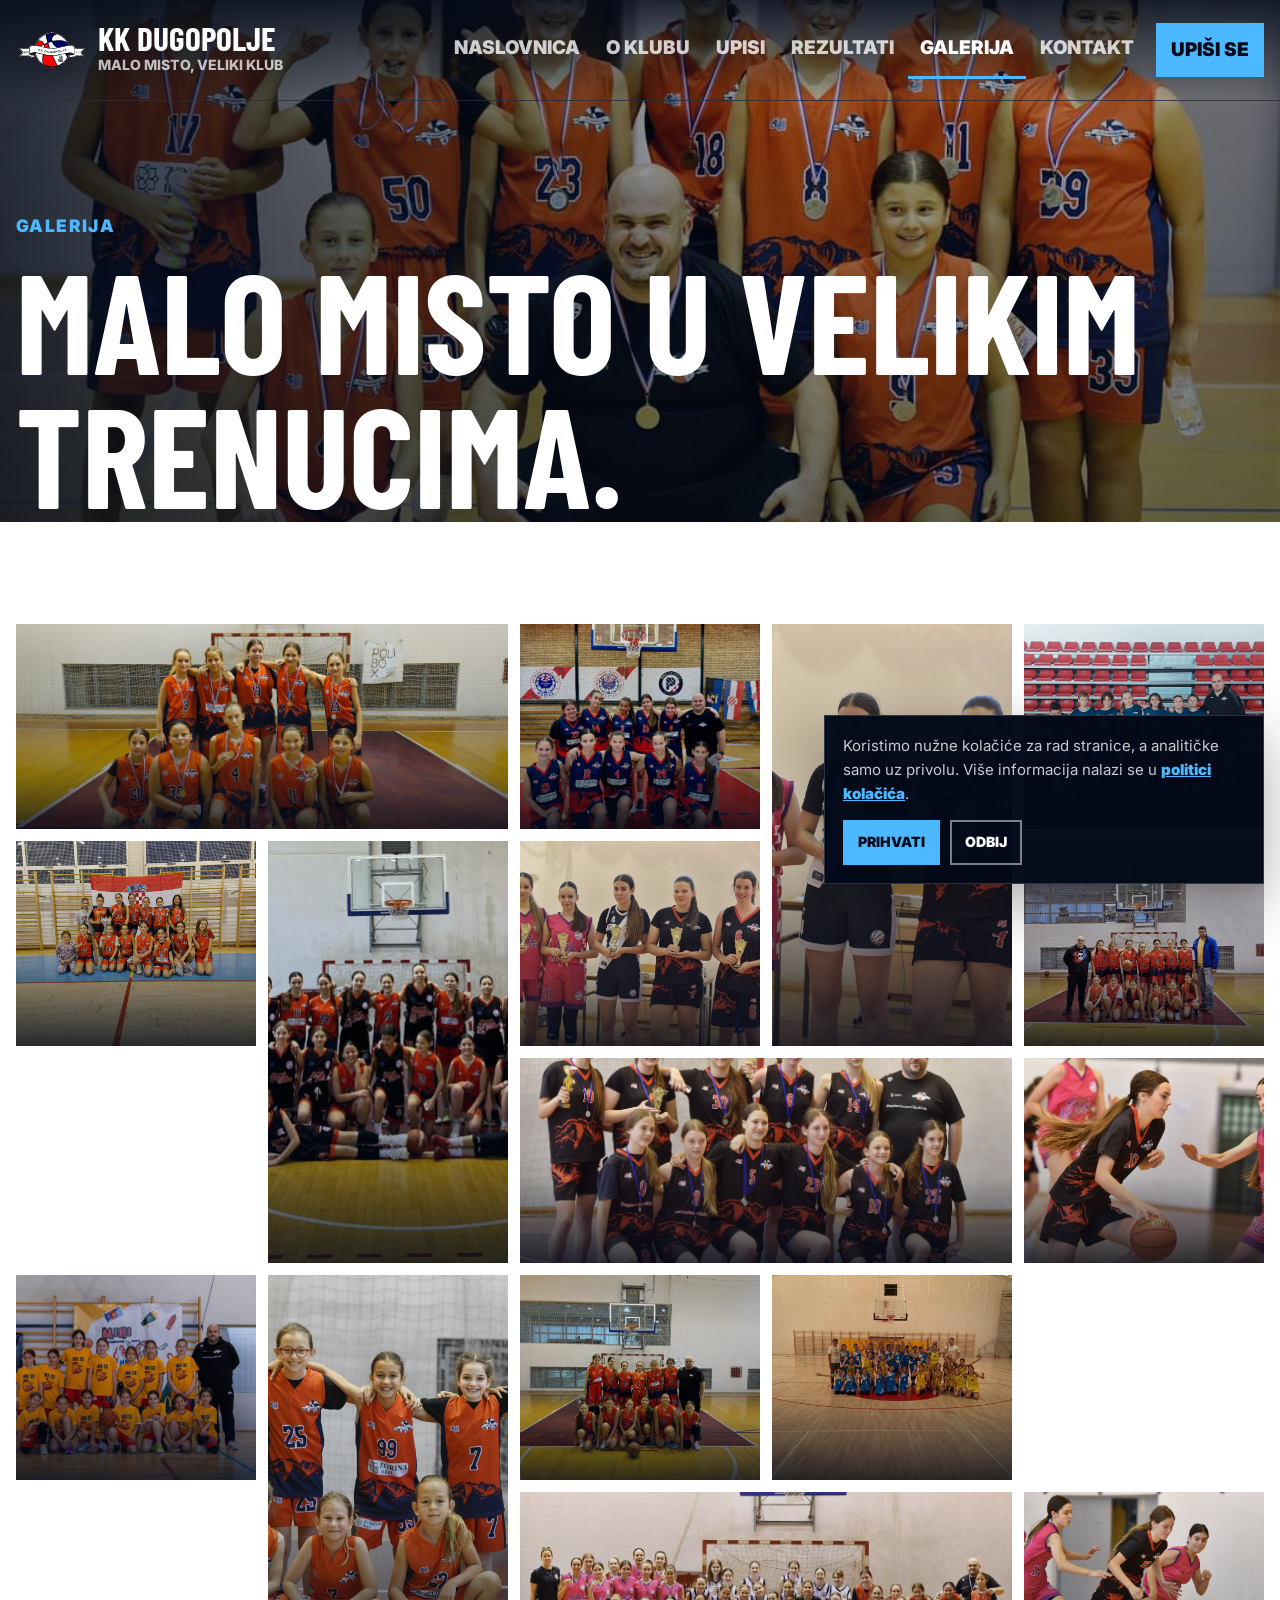
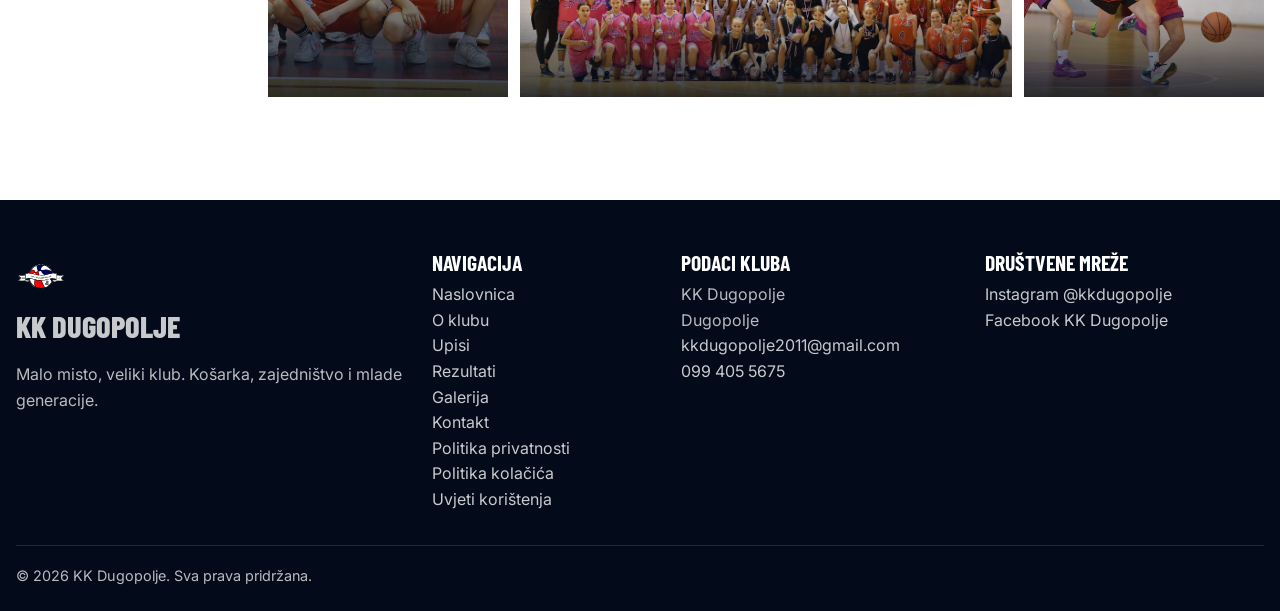
==== galerija.html @ 42dcc598 "Nova verzija KK Dugopolje weba" ====
﻿<!doctype html>
<html lang="hr">
  <head>
    <meta charset="utf-8">
    <meta name="viewport" content="width=device-width, initial-scale=1">
    <meta name="description" content="Galerija KK Dugopolje: fotografije s treninga, utakmica, turnira i klupskih okupljanja.">
    <meta name="theme-color" content="#07182f">
    <meta property="og:title" content="Galerija | KK Dugopolje">
    <meta property="og:description" content="Malo misto, veliki klub kroz fotografije KK Dugopolje.">
    <meta property="og:type" content="website">
    <meta property="og:image" content="assets/images/TOP SLIKA.jpg">
    <meta property="og:url" content="https://kkdugopolje.hr/galerija.html">
    <link rel="canonical" href="https://kkdugopolje.hr/galerija.html">
    <title>Galerija | KK Dugopolje</title>
    <link rel="icon" href="assets/images/grb.svg" type="image/svg+xml">
    <link rel="preconnect" href="https://fonts.googleapis.com">
    <link rel="preconnect" href="https://fonts.gstatic.com" crossorigin>
    <link href="https://fonts.googleapis.com/css2?family=Barlow+Condensed:wght@600;700;800&family=Inter:wght@400;500;700;800;900&display=swap" rel="stylesheet">
    <link rel="stylesheet" href="styles.css">
    <script src="script.js" defer></script>
  </head>
  <body>
    <a class="skip-link" href="#main">Preskoči na sadržaj</a>
    <header class="site-header" data-header>
      <a class="brand" href="index.html"><img src="assets/images/grb.svg" alt="" class="brand__crest"><span><strong>KK Dugopolje</strong><small>Malo misto, veliki klub</small></span></a>
      <button class="nav-toggle" type="button" data-nav-toggle aria-expanded="false" aria-controls="site-nav"><span></span><span></span><span></span><span class="sr-only">Otvori navigaciju</span></button>
      <nav class="site-nav" id="site-nav" data-nav aria-label="Glavna navigacija"><a href="index.html">Naslovnica</a><a href="o-klubu.html">O klubu</a><a href="upisi.html">Upisi</a><a href="rezultati.html">Rezultati</a><a href="galerija.html">Galerija</a><a href="kontakt.html">Kontakt</a><a class="nav-cta" href="upisi.html">Upiši se</a></nav>
    </header>
    <div class="nav-backdrop" data-nav-backdrop hidden></div>

    <main id="main">
      <section class="page-hero">
        <img src="assets/images/TOP SLIKA.jpg" alt="Klupski trenutak KK Dugopolje">
        <div class="container page-hero__content reveal"><p class="eyebrow">Galerija</p><h1>Malo misto u velikim trenucima.</h1></div>
      </section>

      <section class="section">
        <div class="container">
          <div class="masonry-gallery" data-gallery data-gallery-list>
            <button class="gallery-item reveal wide"><img src="assets/images/KK DG2.png" alt="Ekipa KK Dugopolje" loading="lazy"></button>
            <button class="gallery-item reveal"><img src="assets/images/turnir mostar.jpg" alt="KK Dugopolje na turniru u Mostaru" loading="lazy"></button>
            <button class="gallery-item reveal tall"><img src="assets/images/stipe8.jpg" alt="Trening KK Dugopolje" loading="lazy"></button>
            <button class="gallery-item reveal"><img src="assets/images/JUNIOR NBA.jpg" alt="Junior NBA aktivnost KK Dugopolje" loading="lazy"></button>
            <button class="gallery-item reveal"><img src="assets/images/2013 PROLOZAC.jpg" alt="Turnirska utakmica KK Dugopolje" loading="lazy"></button>
            <button class="gallery-item reveal tall"><img src="assets/images/ka anda jelavic prijatelsjka.jpg" alt="Prijateljska utakmica KK Dugopolje" loading="lazy"></button>
            <button class="gallery-item reveal"><img src="assets/images/stipe8.jpg" alt="Rad na treningu KK Dugopolje" loading="lazy"></button>
            <button class="gallery-item reveal"><img src="assets/images/u13 generacija.jpg" alt="U13 generacija KK Dugopolje" loading="lazy"></button>
            <button class="gallery-item reveal wide"><img src="assets/images/nase_ekipe_4.jpg" alt="Kadetkinje U16 ekipa KK Dugopolje" loading="lazy"></button>
            <button class="gallery-item reveal"><img src="assets/images/stipe9.jpg" alt="Trening u dvorani KK Dugopolje" loading="lazy"></button>
            <button class="gallery-item reveal"><img src="assets/images/nase_ekipe_1.jpeg" alt="Minibasket KK Dugopolje" loading="lazy"></button>
            <button class="gallery-item reveal tall"><img src="assets/images/2016.jpg" alt="Generacija 2016 KK Dugopolje" loading="lazy"></button>
            <button class="gallery-item reveal"><img src="assets/images/KK DG.jpg" alt="Zajednička fotografija KK Dugopolje" loading="lazy"></button>
            <button class="gallery-item reveal"><img src="assets/images/PRIJATE2.jpg" alt="Prijateljski susret KK Dugopolje" loading="lazy"></button>
            <button class="gallery-item reveal wide"><img src="assets/images/SVI SKUPA CURE.jpg" alt="Košarkašice KK Dugopolje" loading="lazy"></button>
            <button class="gallery-item reveal"><img src="assets/images/stipe10.jpg" alt="Trenerski rad KK Dugopolje" loading="lazy"></button>
          </div>
        </div>
      </section>
    </main>

    <div class="lightbox" data-lightbox hidden role="dialog" aria-modal="true" aria-label="Pregled fotografije">
      <button class="lightbox__close" type="button" data-lightbox-close aria-label="Zatvori lightbox">×</button>
      <button class="lightbox__nav lightbox__nav--prev" type="button" data-lightbox-prev aria-label="Prethodna fotografija">‹</button>
      <img src="assets/images/turnir mostar.jpg" alt="Povećani prikaz fotografije iz galerije">
      <button class="lightbox__nav lightbox__nav--next" type="button" data-lightbox-next aria-label="Sljedeća fotografija">›</button>
    </div>

    <footer class="site-footer">
      <div class="container footer-grid">
        <div><a class="footer-brand" href="index.html"><img src="assets/images/grb.svg" alt="">KK Dugopolje</a><p>Malo misto, veliki klub. Košarka, zajedništvo i mlade generacije.</p></div>
        <nav aria-label="Footer navigacija"><h2>Navigacija</h2><a href="index.html">Naslovnica</a><a href="o-klubu.html">O klubu</a><a href="upisi.html">Upisi</a><a href="rezultati.html">Rezultati</a><a href="galerija.html">Galerija</a><a href="kontakt.html">Kontakt</a><a href="politika-privatnosti.html">Politika privatnosti</a><a href="politika-kolacica.html">Politika kolačića</a><a href="uvjeti-koristenja.html">Uvjeti korištenja</a></nav>
        <div><h2>Podaci kluba</h2><p>KK Dugopolje</p><p>Dugopolje</p><p><a href="mailto:kkdugopolje2011@gmail.com">kkdugopolje2011@gmail.com</a></p><p><a href="tel:+385994055675">099 405 5675</a></p></div>
        <div><h2>Društvene mreže</h2><p><a href="https://www.instagram.com/kkdugopolje/" target="_blank" rel="noreferrer">Instagram @kkdugopolje</a></p><p><a href="https://www.facebook.com/search/top?q=KK%20Dugopolje" target="_blank" rel="noreferrer">Facebook KK Dugopolje</a></p></div>
      </div>
      <div class="container footer-bottom"><p>&copy; 2026 KK Dugopolje. Sva prava pridržana.</p></div>
    </footer>
  </body>
</html>
---- styles.css ----
/* 1. Reset i osnovni stilovi */
:root {
  --color-primary: #07182f;
  --color-primary-dark: #030a19;
  --color-primary-mid: #0d2547;
  --color-accent: #4bb8ff;
  --color-accent-strong: #f58220;
  --color-light: #ffffff;
  --color-soft: #f3f7fb;
  --color-muted: #6a7686;
  --color-border: #dce4ee;
  --color-ink: #111827;
  --font-heading: "Barlow Condensed", "Arial Narrow", Arial, sans-serif;
  --font-body: "Inter", Arial, sans-serif;
  --container-width: 1280px;
  --header-height: 92px;
  --radius: 6px;
  --transition: 180ms ease;
}

* { box-sizing: border-box; }
html { scroll-behavior: smooth; }
body {
  margin: 0;
  color: var(--color-ink);
  background: var(--color-light);
  font-family: var(--font-body);
  line-height: 1.6;
}
body.nav-open { overflow: hidden; }
img { display: block; width: 100%; max-width: 100%; }
a { color: inherit; }
button, input, textarea { font: inherit; }
[hidden] { display: none !important; }

/* 2. Tipografija */
h1, h2, h3 {
  font-family: var(--font-heading);
  margin: 0;
  color: inherit;
  line-height: 0.95;
  letter-spacing: 0;
  text-transform: uppercase;
}
h1 { font-size: clamp(3.3rem, 13vw, 8.8rem); }
h2 { font-size: clamp(2.5rem, 7vw, 5.2rem); }
h3 { font-size: clamp(1.55rem, 3.5vw, 2.35rem); }
p { margin: 0; }
.eyebrow {
  margin-bottom: 12px;
  color: var(--color-accent);
  font-size: clamp(0.92rem, 1.4vw, 1.08rem);
  font-weight: 900;
  letter-spacing: 0.08em;
  text-transform: uppercase;
}
.tag {
  color: var(--color-accent-strong);
  font-size: 0.74rem;
  font-weight: 900;
  text-transform: uppercase;
}

/* 3. Layout i container */
.container {
  width: min(var(--container-width), calc(100% - 32px));
  margin-inline: auto;
}
.section { padding: clamp(66px, 8vw, 116px) 0; }
.section--compact { padding: clamp(44px, 5.5vw, 76px) 0; }
.section--soft { background: var(--color-soft); }
.section-kicker {
  display: grid;
  gap: 6px;
  margin-bottom: 28px;
}
.section-kicker p:not(.eyebrow) { max-width: 720px; color: var(--color-muted); }
.section-kicker--spaced { margin-top: 58px; }
.split-feature, .story-grid, .form-layout, .contact-grid {
  display: grid;
  gap: 30px;
}
.rich-text {
  display: grid;
  gap: 16px;
  max-width: 780px;
  color: #3f4d5c;
  font-size: 1.05rem;
}
.lead-copy {
  color: #263548;
  font-size: clamp(1.08rem, 1.6vw, 1.28rem);
  font-weight: 700;
  line-height: 1.68;
}
.two-card-grid, .category-grid, .competition-grid, .team-grid, .representatives-grid, .stats-grid, .results-grid, .faq-grid, .news-grid, .sponsor-grid {
  display: grid;
  gap: 16px;
}

/* 4. Header i navigacija */
.skip-link, .sr-only {
  position: absolute;
  width: 1px;
  height: 1px;
  overflow: hidden;
  clip: rect(0, 0, 0, 0);
}
.skip-link:focus {
  z-index: 200;
  width: auto;
  height: auto;
  clip: auto;
  left: 16px;
  top: 16px;
  padding: 10px 14px;
  color: var(--color-primary-dark);
  background: var(--color-accent);
}
.site-header {
  position: fixed;
  inset: 0 0 auto;
  z-index: 90;
  min-height: var(--header-height);
  display: flex;
  align-items: center;
  justify-content: space-between;
  gap: 18px;
  padding: 14px max(16px, calc((100% - var(--container-width)) / 2));
  color: var(--color-light);
  background: linear-gradient(180deg, rgba(3, 10, 25, 0.82), rgba(3, 10, 25, 0));
  border-bottom: 1px solid rgba(255, 255, 255, 0.12);
  transition: background var(--transition), border-color var(--transition), box-shadow var(--transition);
}
.site-header.is-scrolled, .site-header.is-open {
  background: rgba(3, 10, 25, 0.98);
  border-bottom-color: rgba(255, 255, 255, 0.12);
  box-shadow: 0 12px 36px rgba(0, 0, 0, 0.26);
}
.brand {
  display: inline-flex;
  align-items: center;
  gap: 10px;
  min-width: 0;
  color: var(--color-light);
  text-decoration: none;
}
.brand__crest {
  width: 72px;
  height: 72px;
  object-fit: contain;
  flex: 0 0 auto;
  filter: drop-shadow(0 8px 18px rgba(0, 0, 0, 0.32));
}
.brand strong {
  display: block;
  font-family: var(--font-heading);
  font-size: clamp(1.75rem, 2.6vw, 2.25rem);
  line-height: 0.9;
  text-transform: uppercase;
}
.brand small {
  display: block;
  color: rgba(255, 255, 255, 0.72);
  font-size: clamp(0.78rem, 1.1vw, 0.95rem);
  font-weight: 800;
  text-transform: uppercase;
}
.site-nav {
  position: fixed;
  inset: var(--header-height) 0 auto auto;
  width: min(420px, 100%);
  min-height: calc(100vh - var(--header-height));
  display: grid;
  align-content: start;
  gap: 4px;
  padding: 20px;
  color: var(--color-light);
  background: var(--color-primary-dark);
  transform: translateX(100%);
  transition: transform 240ms ease;
}
.site-nav.is-open { transform: translateX(0); }
.site-nav a {
  position: relative;
  padding: 15px 14px;
  color: rgba(255, 255, 255, 0.78);
  font-size: 1.18rem;
  font-weight: 900;
  text-decoration: none;
  text-transform: uppercase;
  border-left: 3px solid transparent;
}
.site-nav a:hover, .site-nav a:focus-visible, .site-nav a.active {
  color: var(--color-light);
  border-left-color: var(--color-accent);
  outline: none;
}
.nav-cta {
  margin-top: 8px;
  color: var(--color-primary-dark) !important;
  background: var(--color-accent);
  border-left: 0 !important;
  text-align: center;
}
.nav-toggle {
  position: relative;
  z-index: 92;
  display: grid;
  gap: 5px;
  width: 54px;
  min-height: 54px;
  padding: 14px;
  border: 1px solid rgba(255, 255, 255, 0.28);
  color: var(--color-light);
  background: rgba(255, 255, 255, 0.08);
  cursor: pointer;
}
.nav-toggle span:not(.sr-only) {
  display: block;
  height: 2px;
  background: currentColor;
  transition: transform var(--transition), opacity var(--transition);
}
.nav-toggle[aria-expanded="true"] span:nth-child(1) { transform: translateY(7px) rotate(45deg); }
.nav-toggle[aria-expanded="true"] span:nth-child(2) { opacity: 0; }
.nav-toggle[aria-expanded="true"] span:nth-child(3) { transform: translateY(-7px) rotate(-45deg); }
.nav-backdrop {
  position: fixed;
  inset: var(--header-height) 0 0;
  z-index: 80;
  background: rgba(3, 10, 25, 0.64);
}

/* 5. Gumbi */
.button-row { display: flex; flex-wrap: wrap; gap: 12px; }
.btn {
  display: inline-flex;
  align-items: center;
  justify-content: center;
  min-height: 48px;
  padding: 12px 18px;
  border: 2px solid transparent;
  color: inherit;
  font-weight: 900;
  text-decoration: none;
  text-transform: uppercase;
  transition: transform var(--transition), background var(--transition), border-color var(--transition);
}
.btn:hover, .btn:focus-visible { transform: translateY(-2px); outline: 3px solid rgba(75, 184, 255, 0.28); }
.btn--primary { color: var(--color-primary-dark); background: var(--color-accent); }
.btn--outline { color: var(--color-light); border-color: rgba(255, 255, 255, 0.48); background: rgba(3, 10, 25, 0.14); }
.btn--dark { color: var(--color-light); background: var(--color-primary-dark); }
.text-link {
  color: var(--color-accent);
  font-weight: 900;
  text-decoration: none;
  text-transform: uppercase;
}
.text-link:hover, .text-link:focus-visible { color: var(--color-accent-strong); outline: none; }

/* 6. Hero */
.home-hero, .page-hero {
  position: relative;
  display: grid;
  align-items: center;
  min-height: 100svh;
  color: var(--color-light);
  overflow: hidden;
  background: var(--color-primary-dark);
}
.page-hero { min-height: 58svh; padding-top: var(--header-height); }
.hero-slideshow, .hero-slide, .page-hero > img, .cta-section > img {
  position: absolute;
  inset: 0;
  width: 100%;
  height: 100%;
  object-fit: cover;
}
.hero-slide {
  opacity: 0;
  object-position: 66% center;
  transition: opacity 800ms ease, transform 4200ms ease;
}
.hero-slide.active { opacity: 1; transform: scale(1.035); }
.home-hero__overlay, .page-hero::after, .cta-section::after {
  content: "";
  position: absolute;
  inset: 0;
  background:
    linear-gradient(90deg, rgba(3, 10, 25, 0.78), rgba(3, 10, 25, 0.16) 62%),
    linear-gradient(0deg, rgba(3, 10, 25, 0.48), rgba(3, 10, 25, 0.08));
}
.home-hero__content, .page-hero__content {
  position: relative;
  z-index: 1;
  padding-top: calc(var(--header-height) + 26px);
}
.home-hero__content.reveal,
.page-hero__content.reveal {
  opacity: 1;
  transform: none;
}
.home-hero__content p:not(.eyebrow) {
  max-width: 570px;
  margin: 16px 0 26px;
  color: rgba(255, 255, 255, 0.84);
  font-size: clamp(1rem, 2.4vw, 1.28rem);
}
.page-hero__content p:not(.eyebrow) { color: rgba(255, 255, 255, 0.8); }
.scroll-cue {
  position: absolute;
  z-index: 2;
  left: 50%;
  bottom: 24px;
  width: 28px;
  height: 46px;
  border: 2px solid rgba(255, 255, 255, 0.58);
  transform: translateX(-50%);
}
.scroll-cue span {
  display: block;
  width: 4px;
  height: 8px;
  margin: 9px auto 0;
  background: var(--color-accent);
  animation: cue 1.3s infinite;
}

/* 7. Utakmice */
.match-strip {
  color: var(--color-light);
  background: var(--color-primary-dark);
  padding: 34px 0;
}
.match-strip__grid { display: grid; gap: 14px; }
.match-tile, .result-card {
  padding: 18px;
  background: #081b35;
  border: 1px solid rgba(255, 255, 255, 0.12);
  border-left: 4px solid var(--color-accent);
}
.match-tile--next { border-left-color: var(--color-accent-strong); }
.match-status {
  display: inline-block;
  margin-bottom: 8px;
  color: var(--color-accent);
  font-size: 0.72rem;
  font-weight: 900;
  text-transform: uppercase;
}
.match-meta { color: rgba(255, 255, 255, 0.68); font-size: 0.92rem; }
.teams {
  display: grid;
  gap: 12px;
  margin: 16px 0;
}
.team, .result-row span, .fixture-row span {
  display: flex;
  align-items: center;
  gap: 8px;
  min-width: 0;
  font-weight: 900;
}
.team-mark {
  display: grid;
  place-items: center;
  width: 38px;
  height: 38px;
  flex: 0 0 auto;
  color: var(--color-primary-dark);
  background: var(--color-light);
  border-radius: 50%;
  font-size: 0.78rem;
  font-weight: 900;
}
.team-mark img { width: 30px; height: 30px; object-fit: contain; }
.team-mark--text { background: var(--color-accent); }
.score {
  font-family: var(--font-heading);
  color: var(--color-light);
  font-size: clamp(3rem, 12vw, 5.2rem);
  line-height: 0.85;
}
.score--date { color: var(--color-accent-strong); }
.toolbar {
  display: flex;
  flex-wrap: wrap;
  gap: 10px;
  margin-bottom: clamp(28px, 4vw, 42px);
  width: fit-content;
  max-width: 100%;
  padding: 10px;
  background: var(--color-soft);
  border: 1px solid var(--color-border);
  box-shadow: 0 14px 34px rgba(7, 24, 47, 0.08);
}
.filter-button {
  min-height: 48px;
  padding: 11px 20px;
  border: 1px solid var(--color-border);
  color: var(--color-primary);
  background: var(--color-light);
  cursor: pointer;
  font-size: clamp(0.94rem, 1.25vw, 1.04rem);
  font-weight: 900;
  text-transform: uppercase;
  box-shadow: 0 8px 18px rgba(7, 24, 47, 0.06);
  transition: transform var(--transition), color var(--transition), background var(--transition), border-color var(--transition), box-shadow var(--transition);
}
.filter-button:hover,
.filter-button:focus-visible {
  color: var(--color-primary-dark);
  border-color: var(--color-accent);
  box-shadow: 0 12px 24px rgba(7, 24, 47, 0.1);
  transform: translateY(-2px);
}
.filter-button.active {
  color: var(--color-primary-dark);
  background: var(--color-accent);
  border-color: var(--color-accent);
}
.results-grid { margin-bottom: 8px; }
.result-card {
  color: var(--color-light);
  background: var(--color-primary);
}
.result-card--win { border-left-color: #22c55e; }
.result-card--next { border-left-color: var(--color-accent-strong); }
.result-row, .fixture-row {
  display: grid;
  grid-template-columns: 1fr auto;
  align-items: center;
  gap: 12px;
  padding: 10px 0;
  border-top: 1px solid rgba(255, 255, 255, 0.1);
}
.fixture-row { grid-template-columns: 1fr auto 1fr; }
.result-row strong, .fixture-row strong {
  font-family: var(--font-heading);
  color: var(--color-light);
  font-size: 2.2rem;
}
.standings-panel {
  margin-top: 8px;
}
.standings-table-wrap {
  overflow-x: auto;
  background: var(--color-light);
  border: 1px solid var(--color-border);
  box-shadow: 0 16px 34px rgba(7, 24, 47, 0.08);
}
.standings-table {
  width: 100%;
  min-width: 640px;
  border-collapse: collapse;
  color: var(--color-ink);
  font-size: 0.96rem;
}
.standings-table caption {
  padding: 14px 18px;
  color: var(--color-light);
  background: var(--color-primary);
  font-family: var(--font-heading);
  font-size: clamp(1.6rem, 4vw, 2.35rem);
  font-weight: 800;
  line-height: 0.95;
  text-align: left;
  text-transform: uppercase;
}
.standings-table th,
.standings-table td {
  padding: 13px 14px;
  border: 1px solid #b8dbff;
  text-align: center;
  white-space: nowrap;
}
.standings-table thead th {
  color: var(--color-light);
  background: #0873b5;
  font-family: var(--font-heading);
  font-size: 1.22rem;
  font-weight: 800;
  text-transform: uppercase;
}
.standings-table tbody th {
  min-width: 190px;
  text-align: left;
}
.standings-table tbody tr:nth-child(even) {
  background: var(--color-soft);
}
.standings-table tbody tr:first-child {
  background: #eef8ff;
}
.standings-table tbody tr:first-child th {
  color: var(--color-primary);
}
.match-table-wrap {
  overflow-x: auto;
  background: var(--color-light);
  border: 1px solid var(--color-border);
  box-shadow: 0 16px 34px rgba(7, 24, 47, 0.08);
}
.match-table {
  width: 100%;
  min-width: 860px;
  border-collapse: collapse;
  color: var(--color-ink);
  font-size: 0.95rem;
}
.match-table caption {
  padding: 14px 18px;
  color: var(--color-light);
  background: var(--color-primary);
  font-family: var(--font-heading);
  font-size: clamp(1.6rem, 4vw, 2.35rem);
  font-weight: 800;
  line-height: 0.95;
  text-align: left;
  text-transform: uppercase;
}
.match-table th,
.match-table td {
  padding: 13px 14px;
  border: 1px solid #b8dbff;
  text-align: left;
  vertical-align: middle;
}
.match-table thead th {
  color: var(--color-light);
  background: #0873b5;
  font-family: var(--font-heading);
  font-size: 1.15rem;
  font-weight: 800;
  text-transform: uppercase;
  white-space: nowrap;
}
.match-table tbody tr:nth-child(even) {
  background: var(--color-soft);
}
.match-table tbody tr:hover {
  background: #eef8ff;
}
.match-table tbody th {
  min-width: 180px;
  color: var(--color-primary-dark);
}
.club-cell {
  display: inline-flex;
  align-items: center;
  gap: 9px;
  font-weight: 900;
  white-space: nowrap;
}
.club-cell img {
  width: 28px;
  height: 28px;
  object-fit: contain;
}
.match-label {
  display: inline-flex;
  align-items: center;
  min-height: 30px;
  padding: 5px 9px;
  color: var(--color-primary-dark);
  background: var(--color-accent);
  font-size: 0.78rem;
  font-weight: 900;
  line-height: 1;
  text-transform: uppercase;
  white-space: nowrap;
}
.table-score {
  display: inline-block;
  min-width: 68px;
  color: var(--color-primary);
  font-family: var(--font-heading);
  font-size: 1.7rem;
  line-height: 0.9;
  text-align: center;
  white-space: nowrap;
}
.download-grid {
  display: grid;
  gap: 16px;
}
.download-card {
  display: grid;
  align-items: center;
  gap: 18px;
  padding: 20px;
  background: var(--color-light);
  border: 1px solid var(--color-border);
  border-left: 4px solid var(--color-accent-strong);
  box-shadow: 0 14px 34px rgba(7, 24, 47, 0.08);
}
.download-card h3 {
  margin: 8px 0 4px;
  color: var(--color-primary-dark);
  font-size: clamp(1.7rem, 3.4vw, 2.35rem);
}
.download-card p {
  color: var(--color-muted);
  font-weight: 800;
}

/* 8. Kartice sadržaja */
.category-card, .competition-card, .team-card, .representative-card, .info-panel, .contact-panel {
  background: var(--color-light);
  border: 1px solid var(--color-border);
}
.category-card img, .competition-card img, .team-card img {
  aspect-ratio: 16 / 10;
  object-fit: cover;
}
.category-card > div, .competition-card > div, .team-card > div, .representative-card, .info-panel, .contact-panel { padding: 20px; }
.category-card h3, .competition-card h3, .team-card h3, .representative-card h3 { margin: 8px 0; }
.category-card p, .competition-card p, .team-card p, .representative-card p, .info-panel p { color: var(--color-muted); }
.category-card a, .competition-card a, .team-card a {
  display: inline-block;
  margin-top: 12px;
  color: var(--color-primary);
  font-weight: 900;
  text-decoration: none;
  text-transform: uppercase;
}
.category-card p,
.competition-card p {
  font-size: clamp(1.06rem, 1.35vw, 1.18rem);
  line-height: 1.62;
}
.category-card a,
.competition-card a {
  font-size: clamp(1.04rem, 1.25vw, 1.16rem);
}
.category-card .tag,
.competition-card .tag {
  font-size: clamp(0.92rem, 1.15vw, 1.06rem);
}

/* 9. Kategorije */
.category-grid, .competition-grid, .team-grid, .representatives-grid { grid-template-columns: 1fr; }
.category-card, .competition-card, .team-card, .representative-card {
  overflow: hidden;
  transition: transform var(--transition), border-color var(--transition);
}
.category-card:hover, .competition-card:hover, .team-card:hover, .representative-card:hover { transform: translateY(-4px); border-color: var(--color-accent); }
.category-grid--compact .info-panel { min-height: 100%; }
.training-category-grid { gap: 12px; }
.training-category {
  display: grid;
  align-items: center;
  min-height: 112px;
  border-left: 5px solid var(--color-accent);
}
.training-category h3 {
  margin: 0;
  font-size: clamp(1.45rem, 2.8vw, 2.05rem);
  line-height: 1;
}
.team-card--logo img {
  padding: clamp(34px, 5vw, 56px);
  background: var(--color-primary);
  object-fit: contain;
}
.representatives-section { background: var(--color-primary); color: var(--color-light); }
.representatives-section .section-kicker,
.representatives-section > .container > .eyebrow,
.representatives-section > .container > h2 {
  text-align: center;
}
.representatives-section .representatives-grid {
  max-width: 1180px;
  margin-inline: auto;
}
.representatives-grid--empty { max-width: 760px; }
.representative-card--empty {
  color: var(--color-light);
  background: rgba(255, 255, 255, 0.06);
  border-color: rgba(255, 255, 255, 0.14);
}
.representative-card--empty p { color: rgba(255, 255, 255, 0.72); }
.representative-card--profile {
  padding: 0;
  color: var(--color-ink);
  text-align: center;
}
.representative-card--profile:hover { border-color: var(--color-accent); }
.representative-card__media {
  display: grid;
  place-items: center;
  min-height: clamp(78px, 8vw, 104px);
  background:
    linear-gradient(135deg, rgba(75, 184, 255, 0.16), rgba(7, 24, 47, 0.26)),
    var(--color-primary);
  border-top: 3px solid var(--color-accent);
}
.representative-card__media img {
  width: clamp(56px, 6vw, 68px);
  height: clamp(56px, 6vw, 68px);
  object-fit: contain;
}
.representative-card--profile > div:not(.representative-card__media) {
  padding: clamp(14px, 1.8vw, 18px);
}
.representative-card--profile h3 {
  margin: 8px 0;
  color: var(--color-primary-dark);
  font-size: clamp(1.55rem, 2.2vw, 2.05rem);
}
.representative-card--profile p {
  color: var(--color-muted);
  font-size: clamp(0.92rem, 1vw, 1rem);
  font-weight: 700;
  line-height: 1.42;
}
.representative-card--profile .tag {
  font-size: clamp(0.78rem, 0.9vw, 0.9rem);
}
.achievements-section {
  position: relative;
  overflow: hidden;
  padding: clamp(44px, 5.5vw, 78px) 0;
  color: var(--color-light);
  background:
    linear-gradient(135deg, rgba(75, 184, 255, 0.12), rgba(245, 130, 32, 0.08)),
    var(--color-primary-dark);
}
.achievements-section .eyebrow,
.achievements-section .tag {
  color: var(--color-accent);
}
.achievements-section > .container > .eyebrow,
.achievements-section > .container > h2,
.achievements-heading {
  text-align: center;
}
.achievements-heading {
  max-width: 820px;
  margin: 0 auto 22px;
}
.achievement-podium {
  display: grid;
  gap: 12px;
  max-width: 980px;
  margin-inline: auto;
}
.achievement-card {
  position: relative;
  min-height: 190px;
  display: grid;
  align-content: center;
  justify-items: center;
  gap: 10px;
  padding: 18px;
  overflow: hidden;
  text-align: center;
  background: rgba(255, 255, 255, 0.08);
  border: 1px solid rgba(255, 255, 255, 0.16);
  border-bottom: 7px solid var(--color-accent);
  box-shadow: 0 22px 54px rgba(0, 0, 0, 0.22);
}
.achievement-card::before {
  content: "";
  position: absolute;
  inset: 16px 16px auto auto;
  width: 58px;
  height: 58px;
  background: url("assets/images/grb bez pozadine.png") center / contain no-repeat;
  opacity: 0.16;
}
.achievement-card--second { border-bottom-color: #cbd5e1; }
.achievement-card--third { border-bottom-color: #f59e0b; }
.achievement-card--fourth { border-bottom-color: var(--color-accent); }
.achievement-medal {
  position: relative;
  z-index: 1;
  display: grid;
  place-items: center;
  width: clamp(58px, 6vw, 72px);
  height: clamp(58px, 6vw, 72px);
  color: var(--color-primary-dark);
  background: var(--color-light);
  border: 5px solid var(--color-accent);
  border-radius: 50%;
  font-family: var(--font-heading);
  font-size: clamp(1.85rem, 3.4vw, 2.8rem);
  font-weight: 800;
  line-height: 0.8;
  box-shadow: 0 18px 36px rgba(0, 0, 0, 0.22);
}
.achievement-card--second .achievement-medal { border-color: #cbd5e1; }
.achievement-card--third .achievement-medal { border-color: #f59e0b; }
.achievement-card--fourth .achievement-medal { border-color: var(--color-accent); }
.achievement-card h3 {
  position: relative;
  z-index: 1;
  margin: 8px 0 6px;
  color: var(--color-light);
  font-size: clamp(1.75rem, 3.6vw, 2.8rem);
}
.achievement-card p {
  position: relative;
  z-index: 1;
  color: rgba(255, 255, 255, 0.78);
  font-size: clamp(0.9rem, 1.05vw, 1rem);
  font-weight: 900;
  text-transform: uppercase;
}
.achievement-note {
  display: grid;
  gap: 14px;
  align-items: center;
  margin-top: 12px;
  padding: 16px;
  background: var(--color-light);
  border-left: 5px solid var(--color-accent-strong);
  color: var(--color-ink);
  box-shadow: 0 18px 42px rgba(0, 0, 0, 0.18);
}
.achievement-note img {
  width: 54px;
  height: 54px;
  object-fit: contain;
}
.achievement-note h3 {
  margin: 6px 0;
  color: var(--color-primary-dark);
  font-size: clamp(1.35rem, 2.2vw, 1.9rem);
}
.achievement-note p {
  color: var(--color-muted);
  font-weight: 800;
}
.category-card--logo img,
.competition-card--logo img {
  padding: clamp(34px, 5vw, 56px);
  background: var(--color-primary);
  object-fit: contain;
}

/* 10. Galerija */
.gallery-preview__grid, .masonry-gallery {
  display: grid;
  gap: 12px;
}
.gallery-shot, .gallery-item {
  position: relative;
  overflow: hidden;
  min-height: 220px;
  border: 0;
  color: var(--color-light);
  background: var(--color-primary);
  cursor: pointer;
}
.gallery-shot img, .gallery-item img {
  height: 100%;
  object-fit: cover;
  transition: transform 300ms ease, filter 300ms ease;
}
.gallery-shot::after, .gallery-item::after {
  content: "";
  position: absolute;
  inset: 0;
  background: linear-gradient(0deg, rgba(3, 10, 25, 0.82), rgba(3, 10, 25, 0.22) 42%, rgba(3, 10, 25, 0.02));
  opacity: 1;
  transition: opacity var(--transition);
}
.gallery-shot span {
  position: absolute;
  z-index: 1;
  left: 16px;
  bottom: 14px;
  max-width: calc(100% - 32px);
  padding: 7px 10px;
  color: var(--color-light);
  background: rgba(3, 10, 25, 0.7);
  border-left: 3px solid var(--color-accent);
  font-weight: 900;
  line-height: 1.1;
  text-transform: uppercase;
  text-shadow: 0 1px 10px rgba(0, 0, 0, 0.45);
}
.gallery-shot:hover img, .gallery-item:hover img { transform: scale(1.05); filter: saturate(1.08); }
.gallery-shot:hover::after, .gallery-item:hover::after { opacity: 0.92; }
.masonry-gallery {
  grid-template-columns: repeat(2, minmax(0, 1fr));
  grid-auto-rows: 155px;
}
.gallery-item { min-height: 0; padding: 0; }
.gallery-item.tall { grid-row: span 2; }
.gallery-item.wide { grid-column: span 2; }
.gallery-item[hidden], .result-card[hidden], [data-match-row][hidden], .download-card[hidden] { display: none; }
.lightbox {
  position: fixed;
  inset: 0;
  z-index: 120;
  display: grid;
  place-items: center;
  padding: 70px 16px 28px;
  background: rgba(3, 10, 25, 0.92);
}
.lightbox img {
  width: auto;
  max-width: min(100%, 1120px);
  max-height: 82vh;
  object-fit: contain;
}
.lightbox button {
  border: 0;
  color: var(--color-primary-dark);
  background: var(--color-accent);
  cursor: pointer;
}
.lightbox__close {
  position: absolute;
  top: 18px;
  right: 18px;
  width: 46px;
  min-height: 46px;
  font-size: 2rem;
}
.lightbox__nav {
  position: absolute;
  top: 50%;
  width: 44px;
  min-height: 58px;
  transform: translateY(-50%);
  font-size: 2.6rem;
}
.lightbox__nav--prev { left: 12px; }
.lightbox__nav--next { right: 12px; }

/* Društvene mreže */
.social-section {
  color: var(--color-light);
  background:
    linear-gradient(135deg, rgba(75, 184, 255, 0.08), rgba(245, 130, 32, 0.08)),
    var(--color-primary-dark);
}
.social-section .section-kicker p:not(.eyebrow) { color: rgba(255, 255, 255, 0.72); }
.social-kicker {
  max-width: 760px;
  margin-inline: auto;
  text-align: center;
}
.social-links {
  display: flex;
  flex-wrap: wrap;
  justify-content: center;
  gap: 14px;
}
.social-link {
  display: inline-flex;
  align-items: center;
  gap: 12px;
  min-width: min(100%, 230px);
  min-height: 64px;
  padding: 14px 20px;
  color: var(--color-light);
  background: rgba(255, 255, 255, 0.08);
  border: 1px solid rgba(255, 255, 255, 0.18);
  text-decoration: none;
  font-weight: 900;
  text-transform: uppercase;
  transition: transform var(--transition), border-color var(--transition), background var(--transition);
}
.social-link:hover,
.social-link:focus-visible {
  color: var(--color-light);
  background: rgba(255, 255, 255, 0.13);
  border-color: var(--color-accent);
  transform: translateY(-3px);
}
.social-link__icon {
  display: grid;
  place-items: center;
  width: 42px;
  height: 42px;
  flex: 0 0 auto;
  color: var(--color-primary-dark);
  background: var(--color-accent);
  border-radius: 50%;
}
.social-link__icon svg {
  width: 24px;
  height: 24px;
  fill: none;
  stroke: currentColor;
  stroke-width: 2;
}
.social-link--facebook .social-link__icon svg {
  fill: currentColor;
  stroke: none;
}
.btn--dark-outline {
  color: var(--color-light);
  border-color: rgba(255, 255, 255, 0.38);
}

/* Novosti */
.news-section { background: var(--color-light); }
.news-grid { align-items: stretch; }
.news-card {
  min-height: 100%;
  background: var(--color-light);
  border: 1px solid var(--color-border);
  border-left: 4px solid var(--color-accent);
  box-shadow: 0 14px 34px rgba(7, 24, 47, 0.08);
  transition: transform var(--transition), border-color var(--transition), box-shadow var(--transition);
}
.news-card:hover {
  border-color: var(--color-accent);
  box-shadow: 0 18px 42px rgba(7, 24, 47, 0.12);
  transform: translateY(-4px);
}
.news-card a {
  display: grid;
  min-height: 100%;
  padding: 20px;
  color: inherit;
  text-decoration: none;
}
.news-card time {
  display: block;
  margin: 8px 0 12px;
  color: var(--color-muted);
  font-size: 0.82rem;
  font-weight: 900;
  text-transform: uppercase;
}
.news-card h3 {
  margin-bottom: 10px;
  color: var(--color-primary-dark);
  font-size: clamp(1.9rem, 3.4vw, 2.55rem);
}
.news-card p {
  color: var(--color-muted);
  font-size: clamp(1rem, 1.2vw, 1.08rem);
  font-weight: 700;
  line-height: 1.58;
}
.news-card--featured {
  color: var(--color-light);
  background: var(--color-primary);
  border-left-color: var(--color-accent-strong);
}
.news-card--featured a { padding: 0; }
.news-card--featured img {
  aspect-ratio: 16 / 10;
  height: 100%;
  object-fit: cover;
}
.news-card--featured div { padding: clamp(22px, 3vw, 30px); }
.news-card--featured time,
.news-card--featured p { color: rgba(255, 255, 255, 0.74); }
.news-card--featured h3 {
  color: var(--color-light);
  font-size: clamp(2.35rem, 6vw, 4.4rem);
}
.news-card--featured .tag { color: var(--color-accent); }

/* 11. Forme */
.form-section { background: var(--color-primary-dark); color: var(--color-light); }
.form-layout { align-items: start; }
.site-form {
  display: grid;
  gap: 14px;
  padding: 20px;
  color: var(--color-ink);
  background: var(--color-light);
  border: 1px solid var(--color-border);
}
.form-hp {
  position: absolute;
  left: -10000px;
  width: 1px;
  height: 1px;
  overflow: hidden;
}
.site-form label {
  display: grid;
  gap: 7px;
  color: var(--color-primary);
  font-weight: 900;
}
input, textarea {
  width: 100%;
  padding: 13px 14px;
  border: 1px solid #ccd7e4;
  color: var(--color-ink);
  background: var(--color-light);
}
input:focus, textarea:focus, button:focus-visible, a:focus-visible {
  outline: 3px solid rgba(75, 184, 255, 0.34);
  outline-offset: 2px;
}
.checkbox-field {
  display: grid;
  grid-template-columns: auto 1fr;
  align-items: start;
  column-gap: 10px;
  color: #273648 !important;
  font-weight: 700 !important;
  line-height: 1.45;
}
.checkbox-field input {
  width: 18px;
  height: 18px;
  margin-top: 3px;
}
.checkbox-field a {
  color: var(--color-primary);
  font-weight: 900;
}
.checkbox-field span {
  min-width: 0;
}
.field-error {
  color: #b42318;
  font-size: 0.86rem;
  font-weight: 800;
}
.form-status {
  min-height: 24px;
  color: var(--color-primary);
  font-weight: 900;
}
.form-status.is-warning { color: #9a5b00; }

/* 12. Footer */
.site-footer {
  padding: 52px 0 24px;
  color: rgba(255, 255, 255, 0.72);
  background: var(--color-primary-dark);
}
.footer-grid {
  display: grid;
  gap: 26px;
}
.footer-brand {
  display: inline-flex;
  align-items: center;
  gap: 10px;
  margin-bottom: 12px;
  color: var(--color-light);
  font-family: var(--font-heading);
  font-size: 1.9rem;
  font-weight: 800;
  text-decoration: none;
  text-transform: uppercase;
}
.footer-brand img { width: 50px; height: 50px; object-fit: contain; }
.site-footer h2 {
  margin-bottom: 10px;
  color: var(--color-light);
  font-size: 1.35rem;
}
.site-footer nav, .site-footer div { min-width: 0; }
.site-footer nav a, .site-footer a {
  display: block;
  width: fit-content;
  color: rgba(255, 255, 255, 0.78);
  text-decoration: none;
}
.site-footer a:hover { color: var(--color-accent); }
.footer-bottom {
  margin-top: 32px;
  padding-top: 18px;
  border-top: 1px solid rgba(255, 255, 255, 0.12);
  font-size: 0.9rem;
}

/* 13. Podstranice */
.story-section { background: var(--color-primary); color: var(--color-light); }
.story-media img {
  aspect-ratio: 4 / 3;
  height: 100%;
  object-fit: cover;
}
.story-copy {
  display: grid;
  align-content: center;
  gap: 16px;
}
.story-copy p:not(.eyebrow) { color: rgba(255, 255, 255, 0.76); }
.stats-section { color: var(--color-light); background: var(--color-primary-dark); }
.stat-card {
  padding: 24px;
  background: rgba(255, 255, 255, 0.06);
  border-left: 4px solid var(--color-accent);
}
.stat-card strong {
  display: block;
  margin-bottom: 18px;
  color: var(--color-accent);
  font-family: var(--font-heading);
  font-size: clamp(3.2rem, 12vw, 6rem);
  line-height: 0.85;
}
.stat-card span {
  color: rgba(255, 255, 255, 0.76);
  font-weight: 800;
  text-transform: uppercase;
}
.cta-section, .cta-panel {
  position: relative;
  color: var(--color-light);
  background: var(--color-primary-dark);
  overflow: hidden;
}
.cta-section__content, .cta-panel__inner {
  position: relative;
  z-index: 1;
}
.cta-section__content p:not(.eyebrow), .cta-panel__inner p:not(.eyebrow) {
  max-width: 680px;
  margin: 14px 0 24px;
  color: rgba(255, 255, 255, 0.78);
}
.sponsor-section {
  background: linear-gradient(180deg, var(--color-light), var(--color-soft));
}
.sponsor-section .section-kicker {
  align-items: end;
  grid-template-columns: 1fr;
}
.sponsor-grid {
  grid-template-columns: repeat(2, minmax(0, 1fr));
}
.sponsor-card {
  min-height: 172px;
  display: grid;
  align-content: center;
  justify-items: center;
  gap: 14px;
  padding: 22px 14px;
  text-align: center;
  background: rgba(255, 255, 255, 0.88);
  border: 1px solid var(--color-border);
  border-radius: var(--radius);
  box-shadow: 0 18px 42px rgba(7, 24, 47, 0.08);
  transition: transform var(--transition), border-color var(--transition), box-shadow var(--transition);
}
.sponsor-card:hover {
  transform: translateY(-4px);
  border-color: rgba(75, 184, 255, 0.7);
  box-shadow: 0 24px 56px rgba(7, 24, 47, 0.13);
}
.sponsor-card h3 {
  max-width: 100%;
  color: var(--color-primary);
  font-size: clamp(1.25rem, 2.2vw, 1.75rem);
  overflow-wrap: anywhere;
}
.sponsor-logo {
  width: min(100%, 190px);
  min-height: 96px;
  display: grid;
  place-items: center;
  background: var(--color-soft);
  border: 1px solid rgba(7, 24, 47, 0.12);
  border-radius: var(--radius);
  padding: 16px;
}
.sponsor-logo img {
  width: 100%;
  height: 68px;
  object-fit: contain;
}
.sponsor-logo--zorina {
  background: #fff7ed;
  border-color: rgba(245, 130, 32, 0.42);
}
.sponsor-logo--dugopolje {
  background: #ffffff;
  border-color: var(--color-accent);
}
.sponsor-logo--tz { background: #ffffff; }
.sponsor-logo--county { background: #ffffff; }
.sponsor-logo--brainit {
  background: var(--color-primary-dark);
  border-color: rgba(75, 184, 255, 0.52);
}
.sponsor-logo--brainit img {
  max-height: 42px;
}
.contact-panel dl {
  display: grid;
  gap: 16px;
  margin: 18px 0 0;
}
.contact-panel dt {
  color: var(--color-muted);
  font-size: 0.78rem;
  font-weight: 900;
  text-transform: uppercase;
}
.contact-panel dd { margin: 2px 0 0; font-weight: 800; }
.contact-panel a { color: var(--color-primary); }
.legal-hero { min-height: 46svh; }
.legal-content {
  display: grid;
  gap: 18px;
  max-width: 880px;
  color: #334155;
  font-size: 1.05rem;
}
.legal-content h2 {
  margin-top: 12px;
  color: var(--color-primary-dark);
  font-size: clamp(1.85rem, 3vw, 2.5rem);
}
.legal-content a {
  color: var(--color-primary);
  font-weight: 900;
}
.cookie-consent {
  position: fixed;
  z-index: 130;
  right: 16px;
  bottom: 16px;
  width: min(440px, calc(100% - 32px));
  padding: 18px;
  color: var(--color-light);
  background: rgba(3, 10, 25, 0.98);
  border: 1px solid rgba(255, 255, 255, 0.16);
  box-shadow: 0 20px 54px rgba(0, 0, 0, 0.32);
}
.cookie-consent p {
  color: rgba(255, 255, 255, 0.78);
  font-size: 0.94rem;
}
.cookie-consent a {
  color: var(--color-accent);
  font-weight: 900;
}
.cookie-consent__actions {
  display: flex;
  flex-wrap: wrap;
  gap: 10px;
  margin-top: 14px;
}
.cookie-consent__actions .btn {
  min-height: 42px;
  padding: 9px 13px;
  font-size: 0.88rem;
}
button[disabled] {
  cursor: wait;
  opacity: 0.72;
}

/* 14. Animacije */
.reveal {
  opacity: 0;
  transform: translateY(22px);
  transition: opacity 620ms ease, transform 620ms ease;
}
.reveal.is-visible { opacity: 1; transform: translateY(0); }
@keyframes cue {
  0%, 100% { transform: translateY(0); opacity: 0.4; }
  50% { transform: translateY(12px); opacity: 1; }
}

/* 15. Responsive breakpoints */
@media (min-width: 640px) {
  .teams { grid-template-columns: 1fr auto 1fr; align-items: center; }
  .team:last-child { justify-content: end; text-align: right; }
  .two-card-grid, .stats-grid, .faq-grid { grid-template-columns: repeat(2, minmax(0, 1fr)); }
  .category-grid, .competition-grid, .team-grid, .representatives-grid { grid-template-columns: repeat(2, minmax(0, 1fr)); }
  .sponsor-grid { grid-template-columns: repeat(3, minmax(0, 1fr)); }
  .news-grid { grid-template-columns: repeat(2, minmax(0, 1fr)); }
  .download-grid { grid-template-columns: repeat(3, minmax(0, 1fr)); }
  .achievement-note { grid-template-columns: auto 1fr; }
  .news-card--featured { grid-column: span 2; }
  .gallery-preview__grid { grid-template-columns: repeat(4, 1fr); grid-auto-rows: 190px; }
  .gallery-shot--large { grid-column: span 2; grid-row: span 2; }
  .masonry-gallery { grid-template-columns: repeat(4, minmax(0, 1fr)); grid-auto-rows: 190px; }
}

@media (min-width: 900px) {
  .nav-toggle, .nav-backdrop { display: none; }
  .site-nav {
    position: static;
    width: auto;
    min-height: 0;
    display: flex;
    align-items: center;
    gap: 2px;
    padding: 0;
    background: transparent;
    transform: none;
  }
  .site-nav a {
    padding: 12px 12px;
    border-left: 0;
    border-bottom: 3px solid transparent;
    font-size: 1.18rem;
  }
  .site-nav a:hover, .site-nav a:focus-visible, .site-nav a.active { border-bottom-color: var(--color-accent); }
  .nav-cta {
    margin: 0 0 0 8px;
    padding-inline: 15px !important;
    border-bottom: 0 !important;
    font-size: 1.18rem;
  }
  .home-hero__content { padding-top: 100px; }
  .home-hero h1 { max-width: 740px; }
  .match-strip__grid, .split-feature, .story-grid, .form-layout, .contact-grid { grid-template-columns: repeat(2, minmax(0, 1fr)); }
  .sponsor-grid { grid-template-columns: repeat(5, minmax(0, 1fr)); }
  .news-grid { grid-template-columns: 1.35fr 1fr 1fr; }
  .achievement-podium {
    grid-template-columns: repeat(3, minmax(0, 1fr));
    align-items: end;
    max-width: 820px;
  }
  .achievement-card--second {
    min-height: 230px;
    order: 2;
  }
  .achievement-card--third {
    min-height: 210px;
    order: 1;
  }
  .achievement-card--fourth {
    min-height: 200px;
    order: 3;
  }
  .achievement-note {
    max-width: 780px;
    margin: 16px auto 0;
  }
  .news-card--featured { grid-column: span 1; grid-row: span 2; }
  .news-card--featured a { grid-template-rows: minmax(220px, 1fr) auto; }
  .footer-grid { grid-template-columns: 1.4fr 0.8fr 1fr 1fr; }
}

@media (min-width: 1200px) {
  .home-hero h1 { max-width: 850px; font-size: 8.4rem; }
  .home-hero__content p:not(.eyebrow) { max-width: 620px; }
  .category-grid { grid-template-columns: repeat(4, minmax(0, 1fr)); }
  .competition-grid, .team-grid { grid-template-columns: repeat(3, minmax(0, 1fr)); }
  .representatives-section .representatives-grid {
    grid-template-columns: repeat(5, minmax(0, 1fr));
    justify-content: center;
  }
  .masonry-gallery { grid-template-columns: repeat(5, minmax(0, 1fr)); grid-auto-rows: 205px; }
}

@media (max-width: 520px) {
  :root { --header-height: 78px; }
  .brand__crest { width: 56px; height: 56px; }
  .brand strong { font-size: 1.45rem; }
  .brand small { display: none; }
  .site-header { padding-inline: 12px; }
  .home-hero { min-height: 92svh; }
  .hero-slide { object-position: 66% center; }
  .home-hero__overlay { background: linear-gradient(90deg, rgba(3, 10, 25, 0.82), rgba(3, 10, 25, 0.34)), linear-gradient(0deg, rgba(3, 10, 25, 0.56), rgba(3, 10, 25, 0.08)); }
  .button-row .btn { width: 100%; }
  .home-hero .button-row .btn {
    width: auto;
    min-height: 42px;
    padding: 9px 15px;
    font-size: 0.88rem;
  }
  .site-nav .nav-cta {
    justify-self: start;
    padding: 10px 14px;
    font-size: 0.9rem;
  }
  .category-card > div,
  .competition-card > div,
  .representative-card--profile > div:not(.representative-card__media) {
    padding: 18px;
  }
  .category-card h3,
  .competition-card h3,
  .representative-card--profile h3 {
    overflow-wrap: anywhere;
  }
  .category-card a,
  .competition-card a {
    min-height: 34px;
    line-height: 1.2;
  }
  .toolbar {
    display: grid;
    width: 100%;
    grid-template-columns: repeat(2, minmax(0, 1fr));
    gap: 8px;
    padding: 6px;
  }
  .filter-button {
    width: 100%;
    min-height: 42px;
    padding-inline: 10px;
  }
  .match-table {
    min-width: 760px;
    font-size: 0.9rem;
  }
  .match-table th,
  .match-table td {
    padding: 11px 10px;
  }
  .download-card .btn {
    width: 100%;
  }
  .fixture-row { grid-template-columns: 1fr; }
  .fixture-row strong { line-height: 0.7; }
  .lightbox__nav { top: auto; bottom: 18px; transform: none; }
}

/* 16. Accessibility i reduced motion */
@media (prefers-reduced-motion: reduce) {
  *, *::before, *::after {
    scroll-behavior: auto !important;
    animation-duration: 0.01ms !important;
    transition-duration: 0.01ms !important;
  }
}
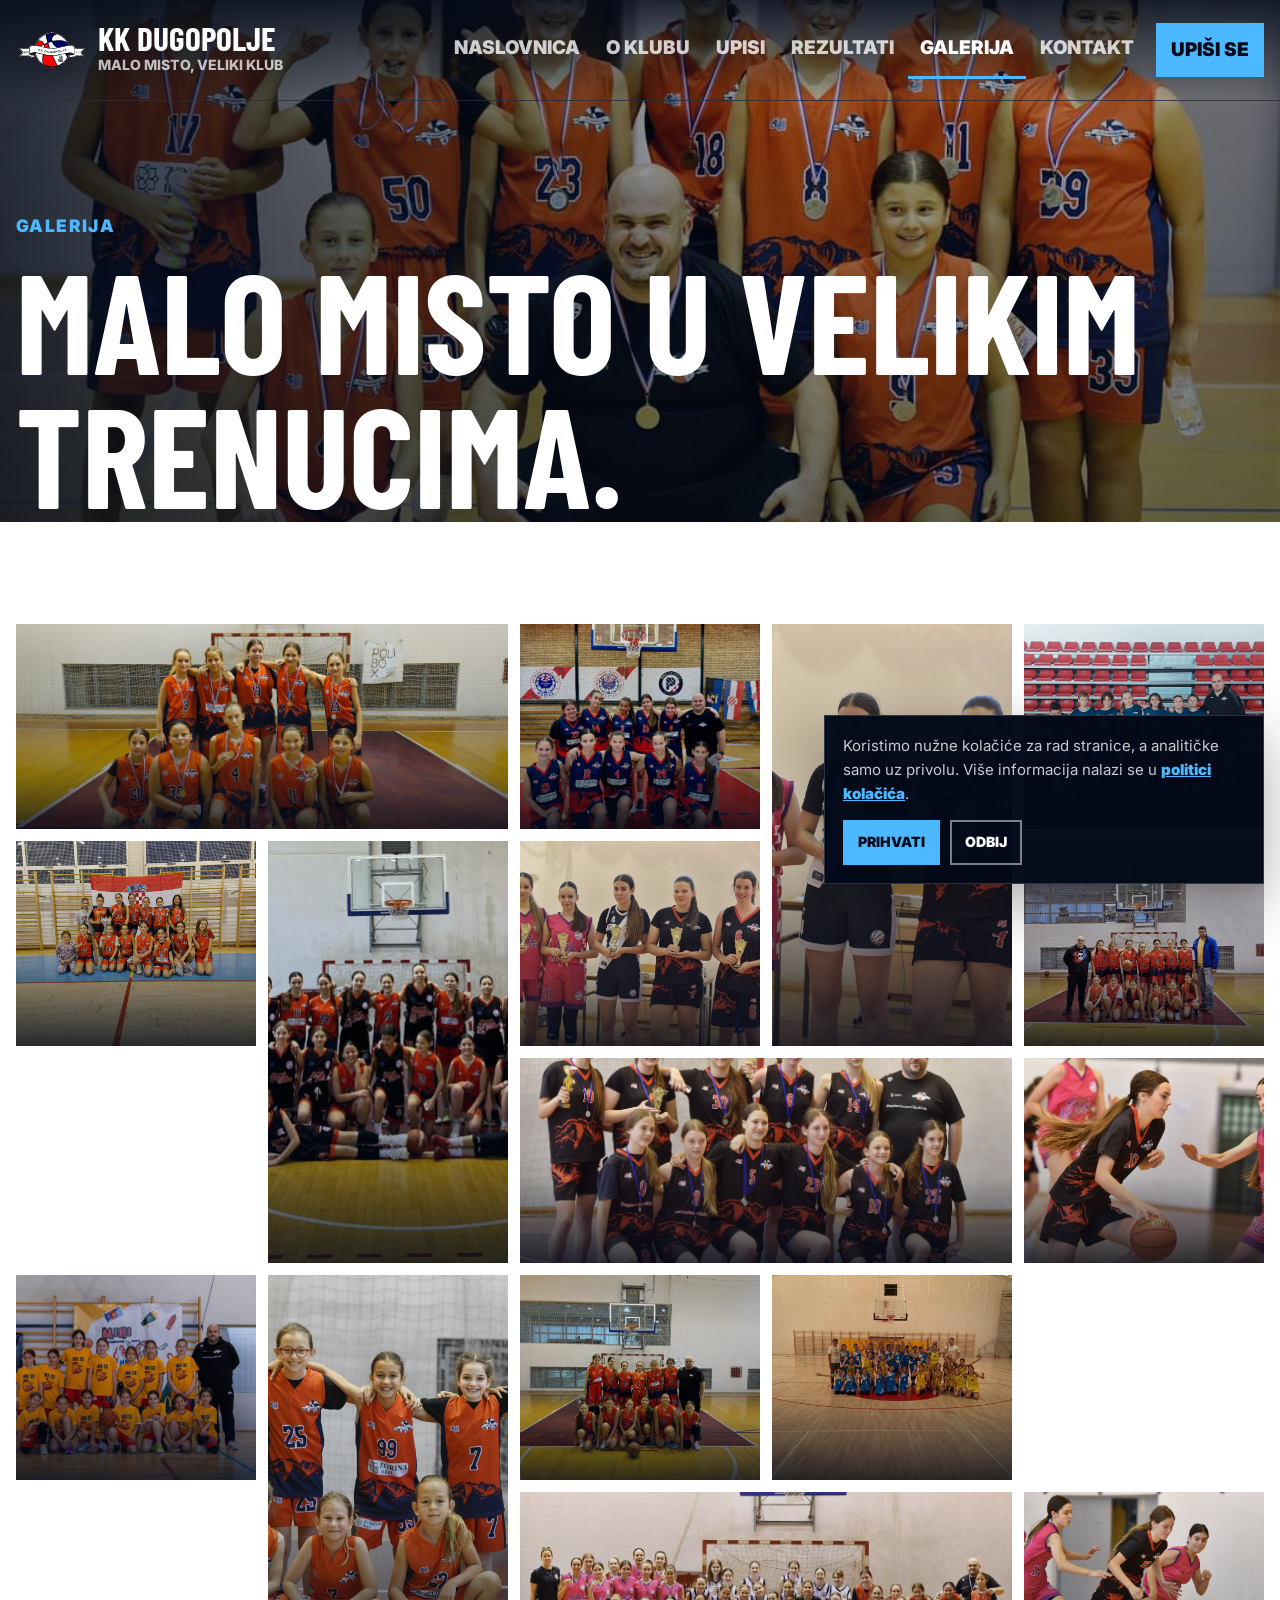
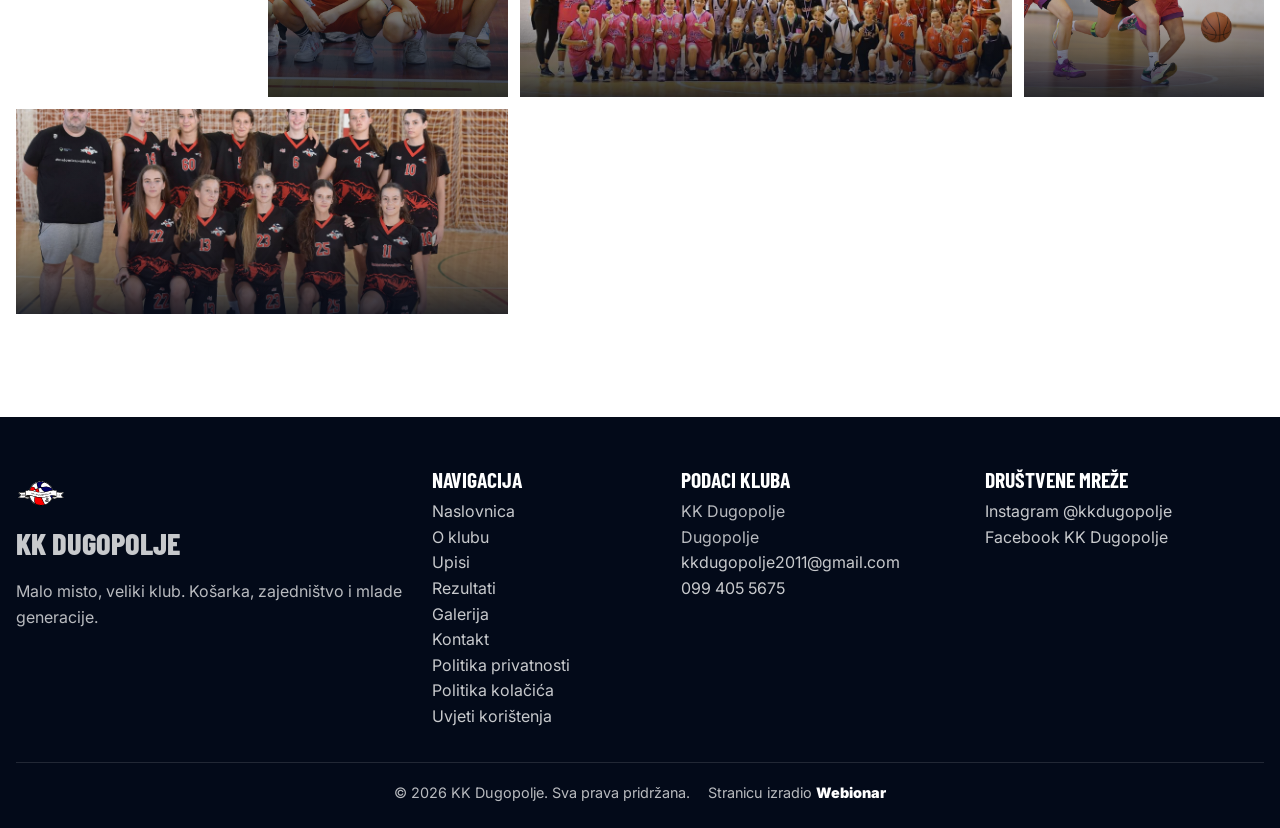
==== commit 201c63c6: "Add next match block and footer credit" ====
--- a/galerija.html
+++ b/galerija.html
@@ -16,8 +16,8 @@
     <link rel="preconnect" href="https://fonts.googleapis.com">
     <link rel="preconnect" href="https://fonts.gstatic.com" crossorigin>
     <link href="https://fonts.googleapis.com/css2?family=Barlow+Condensed:wght@600;700;800&family=Inter:wght@400;500;700;800;900&display=swap" rel="stylesheet">
-    <link rel="stylesheet" href="styles.css">
-    <script src="script.js" defer></script>
+    <link rel="stylesheet" href="styles.css?v=sv-mihovil-20261001">
+    <script src="script.js?v=sv-mihovil-20261001" defer></script>
   </head>
   <body>
     <a class="skip-link" href="#main">Preskoči na sadržaj</a>
@@ -72,7 +72,7 @@
         <div><h2>Podaci kluba</h2><p>KK Dugopolje</p><p>Dugopolje</p><p><a href="mailto:kkdugopolje2011@gmail.com">kkdugopolje2011@gmail.com</a></p><p><a href="tel:+385994055675">099 405 5675</a></p></div>
         <div><h2>Društvene mreže</h2><p><a href="https://www.instagram.com/kkdugopolje/" target="_blank" rel="noreferrer">Instagram @kkdugopolje</a></p><p><a href="https://www.facebook.com/search/top?q=KK%20Dugopolje" target="_blank" rel="noreferrer">Facebook KK Dugopolje</a></p></div>
       </div>
-      <div class="container footer-bottom"><p>&copy; 2026 KK Dugopolje. Sva prava pridržana.</p></div>
+      <div class="container footer-bottom"><p>&copy; 2026 KK Dugopolje. Sva prava pridržana.</p><p class="footer-credit">Stranicu izradio <a href="https://webionar.hr" target="_blank" rel="noreferrer">Webionar</a></p></div>
     </footer>
   </body>
 </html>
--- a/styles.css
+++ b/styles.css
@@ -383,6 +383,88 @@
   line-height: 0.85;
 }
 .score--date { color: var(--color-accent-strong); }
+.next-match-section {
+  position: relative;
+  color: var(--color-light);
+  background:
+    linear-gradient(135deg, rgba(75, 184, 255, 0.12), rgba(245, 130, 32, 0.08)),
+    var(--color-primary-dark);
+  padding: clamp(36px, 5vw, 62px) 0;
+}
+.next-match-wrap {
+  display: grid;
+  gap: 18px;
+}
+.next-match-heading {
+  display: grid;
+  gap: 4px;
+}
+.next-match-heading h2 {
+  font-size: clamp(2.35rem, 6vw, 4.8rem);
+}
+.next-match-card {
+  display: grid;
+  gap: 20px;
+  padding: clamp(20px, 3vw, 30px);
+  background: linear-gradient(145deg, rgba(255, 255, 255, 0.1), rgba(255, 255, 255, 0.035));
+  border: 1px solid rgba(255, 255, 255, 0.14);
+  border-left: 5px solid var(--color-accent-strong);
+  box-shadow: 0 24px 54px rgba(0, 0, 0, 0.22);
+}
+.next-match-card__meta,
+.next-match-card__footer {
+  display: flex;
+  flex-wrap: wrap;
+  align-items: center;
+  justify-content: space-between;
+  gap: 12px;
+}
+.next-match-card time {
+  color: rgba(255, 255, 255, 0.74);
+  font-size: 0.92rem;
+  font-weight: 900;
+  text-transform: uppercase;
+}
+.next-match-card__body {
+  display: grid;
+  grid-template-columns: 1fr auto 1fr;
+  align-items: center;
+  gap: clamp(12px, 3vw, 28px);
+}
+.next-match-card__versus {
+  display: grid;
+  place-items: center;
+  width: clamp(48px, 7vw, 66px);
+  height: clamp(48px, 7vw, 66px);
+  color: var(--color-primary-dark);
+  background: var(--color-accent);
+  font-family: var(--font-heading);
+  font-size: clamp(1.55rem, 4vw, 2.35rem);
+  font-weight: 800;
+  line-height: 1;
+}
+.next-team {
+  display: flex;
+  align-items: center;
+  gap: 12px;
+  min-width: 0;
+}
+.next-team--away {
+  justify-content: flex-end;
+  text-align: right;
+}
+.next-team strong {
+  min-width: 0;
+  color: var(--color-light);
+  font-family: var(--font-heading);
+  font-size: clamp(2rem, 5.5vw, 4.4rem);
+  line-height: 0.9;
+  text-transform: uppercase;
+}
+.next-match-card__footer p {
+  color: rgba(255, 255, 255, 0.76);
+  font-weight: 800;
+}
 .toolbar {
   display: flex;
   flex-wrap: wrap;
@@ -490,12 +572,6 @@
 .standings-table tbody tr:nth-child(even) {
   background: var(--color-soft);
 }
-.standings-table tbody tr:first-child {
-  background: #eef8ff;
-}
-.standings-table tbody tr:first-child th {
-  color: var(--color-primary);
-}
 .match-table-wrap {
   overflow-x: auto;
   background: var(--color-light);
@@ -542,9 +618,27 @@
 .match-table tbody tr:hover {
   background: #eef8ff;
 }
+.match-table tbody tr.match-round-end th,
+.match-table tbody tr.match-round-end td {
+  border-bottom: 5px solid #0873b5 !important;
+  box-shadow: inset 0 -2px 0 #35a7ed, 0 4px 0 rgba(8, 115, 181, 0.18);
+}
+.match-table tbody tr.match-round-end + tr th,
+.match-table tbody tr.match-round-end + tr td {
+  border-top-color: #0873b5 !important;
+}
+.match-empty-row td {
+  color: var(--color-muted);
+  font-weight: 800;
+  text-align: center;
+}
 .match-table tbody th {
   min-width: 180px;
   color: var(--color-primary-dark);
+}
+.match-table th:nth-child(6),
+.match-table td:nth-child(6) {
+  text-align: center;
 }
 .club-cell {
   display: inline-flex;
@@ -575,15 +669,39 @@
   display: inline-block;
   min-width: 68px;
   color: var(--color-primary);
-  font-family: var(--font-heading);
-  font-size: 1.7rem;
-  line-height: 0.9;
+  font-family: var(--font-body);
+  font-size: 0.95rem;
+  font-weight: 800;
+  line-height: 1.15;
   text-align: center;
   white-space: nowrap;
 }
+.table-score--status {
+  min-width: 0;
+}
 .download-grid {
   display: grid;
   gap: 16px;
+}
+.pending-results-grid,
+.league-table-grid {
+  display: grid;
+  gap: 16px;
+  margin-top: 24px;
+}
+.pending-result {
+  padding: 20px;
+  background: var(--color-soft);
+  border: 1px solid var(--color-border);
+  border-left: 4px solid var(--color-accent);
+}
+.pending-result h3 {
+  margin: 8px 0;
+  color: var(--color-primary-dark);
+}
+.pending-result p {
+  color: var(--color-muted);
+  font-weight: 800;
 }
 .download-card {
   display: grid;
@@ -891,7 +1009,7 @@
 .gallery-item { min-height: 0; padding: 0; }
 .gallery-item.tall { grid-row: span 2; }
 .gallery-item.wide { grid-column: span 2; }
-.gallery-item[hidden], .result-card[hidden], [data-match-row][hidden], .download-card[hidden] { display: none; }
+.gallery-item[hidden], .result-card[hidden], [data-match-row][hidden], .download-card[hidden], .standings-table-wrap[hidden] { display: none; }
 .lightbox {
   position: fixed;
   inset: 0;
@@ -1060,6 +1178,131 @@
   font-size: clamp(2.35rem, 6vw, 4.4rem);
 }
 .news-card--featured .tag { color: var(--color-accent); }
+.news-card__more {
+  display: inline-block;
+  margin-top: 16px;
+  color: var(--color-primary);
+  font-size: 0.86rem;
+  font-weight: 900;
+  text-transform: uppercase;
+}
+.news-card--featured .news-card__more { color: var(--color-accent); }
+
+/* Pojedinačna novost */
+.article-hero {
+  position: relative;
+  min-height: 72svh;
+  display: grid;
+  align-items: end;
+  padding-top: var(--header-height);
+  color: var(--color-light);
+  background: var(--color-primary-dark);
+  overflow: hidden;
+}
+.article-hero > img {
+  position: absolute;
+  inset: 0;
+  width: 100%;
+  height: 100%;
+  object-fit: cover;
+}
+.article-hero__overlay {
+  position: absolute;
+  inset: 0;
+  background:
+    linear-gradient(0deg, rgba(3, 10, 25, 0.92), rgba(3, 10, 25, 0.36) 58%, rgba(3, 10, 25, 0.12)),
+    linear-gradient(90deg, rgba(3, 10, 25, 0.78), rgba(3, 10, 25, 0.14));
+}
+.article-hero__content {
+  position: relative;
+  z-index: 1;
+  display: grid;
+  gap: 12px;
+  max-width: 980px;
+  margin-bottom: clamp(42px, 7vw, 86px);
+}
+.article-hero time {
+  color: rgba(255, 255, 255, 0.74);
+  font-size: 0.9rem;
+  font-weight: 900;
+  text-transform: uppercase;
+}
+.article-hero h1 {
+  max-width: 920px;
+  font-size: clamp(3.1rem, 10vw, 7.4rem);
+}
+.article-hero p {
+  max-width: 760px;
+  color: rgba(255, 255, 255, 0.84);
+  font-size: clamp(1.08rem, 2vw, 1.45rem);
+  font-weight: 800;
+  line-height: 1.55;
+}
+.article-back {
+  width: fit-content;
+  margin-bottom: 8px;
+}
+.article-section { background: var(--color-light); }
+.article-layout {
+  display: grid;
+  gap: clamp(28px, 5vw, 58px);
+  align-items: start;
+}
+.article-body {
+  max-width: 820px;
+  color: #263548;
+  font-size: clamp(1.04rem, 1.35vw, 1.18rem);
+  line-height: 1.82;
+}
+.article-body p + p { margin-top: 20px; }
+.article-body p:first-child {
+  color: var(--color-primary-dark);
+  font-size: clamp(1.18rem, 1.8vw, 1.42rem);
+  font-weight: 800;
+}
+.article-aside {
+  padding: 22px;
+  background: var(--color-soft);
+  border: 1px solid var(--color-border);
+  border-left: 4px solid var(--color-accent);
+}
+.article-aside h2 {
+  margin-bottom: 16px;
+  color: var(--color-primary-dark);
+  font-size: clamp(1.8rem, 3vw, 2.35rem);
+}
+.article-more {
+  display: grid;
+  gap: 12px;
+}
+.article-more a {
+  display: grid;
+  gap: 6px;
+  padding: 14px;
+  color: inherit;
+  background: var(--color-light);
+  border: 1px solid var(--color-border);
+  text-decoration: none;
+  transition: border-color var(--transition), transform var(--transition);
+}
+.article-more a:hover,
+.article-more a:focus-visible {
+  border-color: var(--color-accent);
+  transform: translateY(-2px);
+}
+.article-more strong {
+  color: var(--color-primary-dark);
+  font-family: var(--font-heading);
+  font-size: 1.55rem;
+  line-height: 0.95;
+  text-transform: uppercase;
+}
+.article-more time {
+  color: var(--color-muted);
+  font-size: 0.82rem;
+  font-weight: 900;
+  text-transform: uppercase;
+}
 
 /* 11. Forme */
 .form-section { background: var(--color-primary-dark); color: var(--color-light); }
@@ -1166,11 +1409,24 @@
 }
 .site-footer a:hover { color: var(--color-accent); }
 .footer-bottom {
+  display: flex;
+  flex-wrap: wrap;
+  align-items: center;
+  justify-content: center;
+  gap: 8px 18px;
   margin-top: 32px;
   padding-top: 18px;
   border-top: 1px solid rgba(255, 255, 255, 0.12);
   font-size: 0.9rem;
-}
+  text-align: center;
+}
+.footer-credit a {
+  color: var(--color-light);
+  display: inline;
+  font-weight: 900;
+  text-decoration: none;
+}
+.footer-credit a:hover { color: var(--color-accent); }
 
 /* 13. Podstranice */
 .story-section { background: var(--color-primary); color: var(--color-light); }
@@ -1373,6 +1629,7 @@
   .sponsor-grid { grid-template-columns: repeat(3, minmax(0, 1fr)); }
   .news-grid { grid-template-columns: repeat(2, minmax(0, 1fr)); }
   .download-grid { grid-template-columns: repeat(3, minmax(0, 1fr)); }
+  .pending-results-grid, .league-table-grid { grid-template-columns: repeat(2, minmax(0, 1fr)); }
   .achievement-note { grid-template-columns: auto 1fr; }
   .news-card--featured { grid-column: span 2; }
   .gallery-preview__grid { grid-template-columns: repeat(4, 1fr); grid-auto-rows: 190px; }
@@ -1434,6 +1691,8 @@
   }
   .news-card--featured { grid-column: span 1; grid-row: span 2; }
   .news-card--featured a { grid-template-rows: minmax(220px, 1fr) auto; }
+  .article-layout { grid-template-columns: minmax(0, 1fr) 320px; }
+  .article-aside { position: sticky; top: calc(var(--header-height) + 24px); }
   .footer-grid { grid-template-columns: 1.4fr 0.8fr 1fr 1fr; }
 }
 
@@ -1497,6 +1756,27 @@
     min-height: 42px;
     padding-inline: 10px;
   }
+  .next-match-card__body {
+    grid-template-columns: 1fr;
+    gap: 14px;
+  }
+  .next-match-card__versus {
+    width: 48px;
+    height: 48px;
+    margin-inline: auto;
+  }
+  .next-team,
+  .next-team--away {
+    justify-content: flex-start;
+    text-align: left;
+  }
+  .next-team strong {
+    font-size: clamp(1.8rem, 12vw, 3.2rem);
+    overflow-wrap: anywhere;
+  }
+  .next-match-card__footer .btn {
+    width: 100%;
+  }
   .match-table {
     min-width: 760px;
     font-size: 0.9rem;
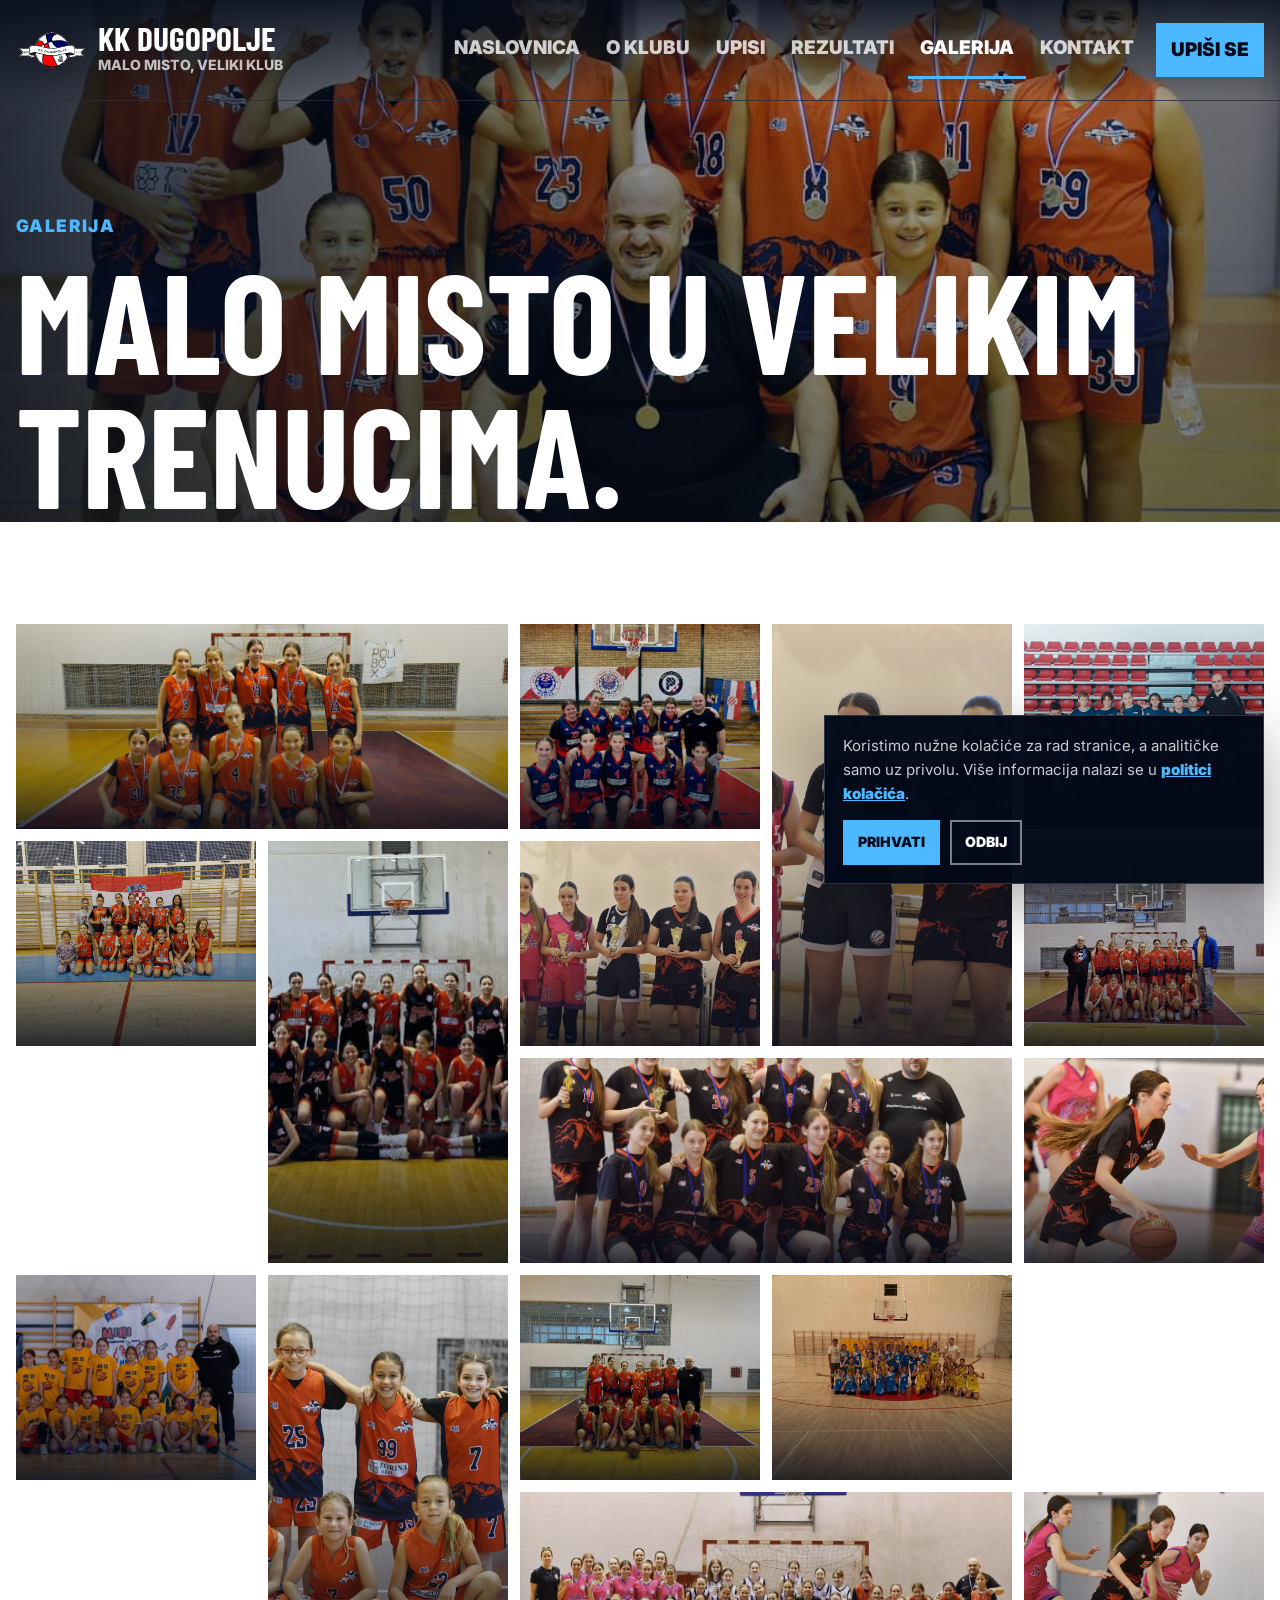
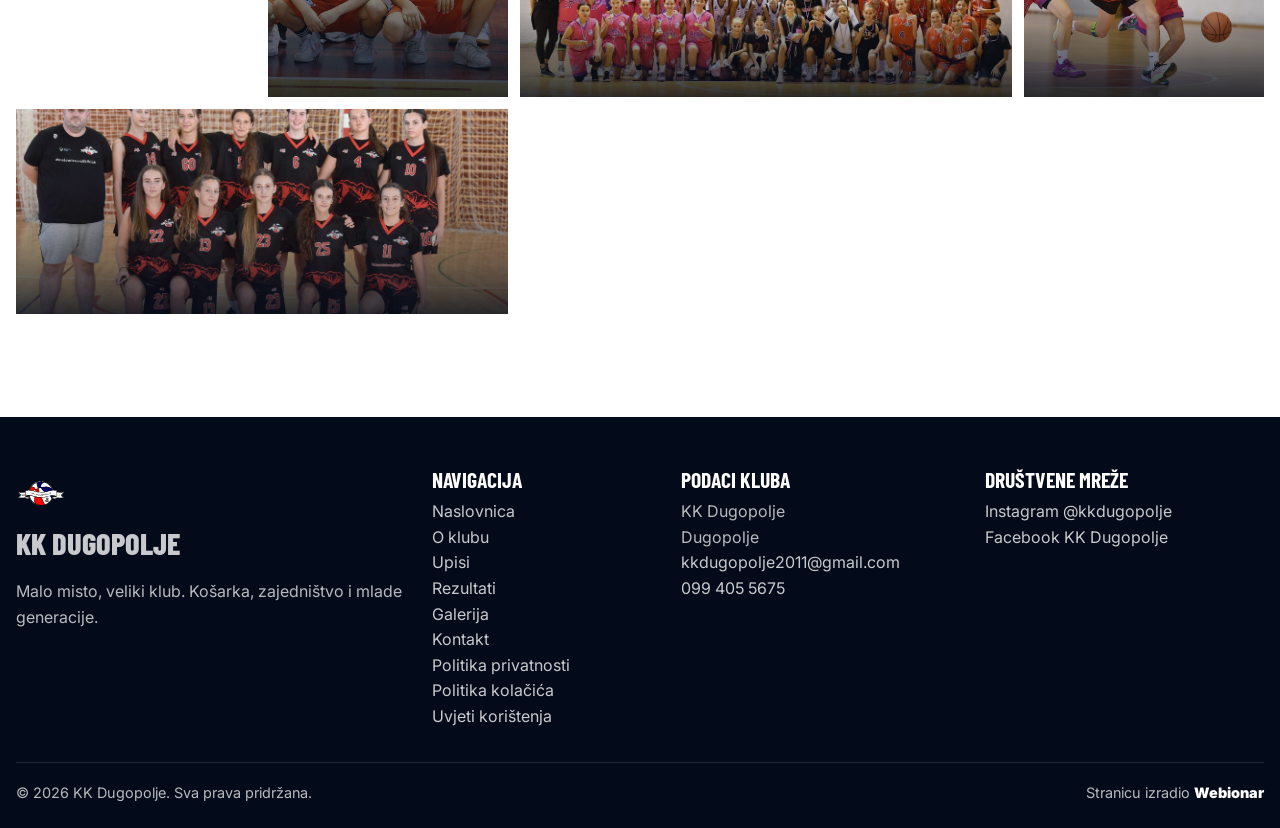
==== commit 97f7f377: "Fix footer credit layout and cache busting" ====
--- a/galerija.html
+++ b/galerija.html
@@ -16,8 +16,8 @@
     <link rel="preconnect" href="https://fonts.googleapis.com">
     <link rel="preconnect" href="https://fonts.gstatic.com" crossorigin>
     <link href="https://fonts.googleapis.com/css2?family=Barlow+Condensed:wght@600;700;800&family=Inter:wght@400;500;700;800;900&display=swap" rel="stylesheet">
-    <link rel="stylesheet" href="styles.css?v=sv-mihovil-20261001">
-    <script src="script.js?v=sv-mihovil-20261001" defer></script>
+    <link rel="stylesheet" href="styles.css?v=footer-next-match-20261013">
+    <script src="script.js?v=footer-next-match-20261013" defer></script>
   </head>
   <body>
     <a class="skip-link" href="#main">Preskoči na sadržaj</a>
--- a/styles.css
+++ b/styles.css
@@ -1412,13 +1412,16 @@
   display: flex;
   flex-wrap: wrap;
   align-items: center;
-  justify-content: center;
+  justify-content: space-between;
   gap: 8px 18px;
   margin-top: 32px;
   padding-top: 18px;
   border-top: 1px solid rgba(255, 255, 255, 0.12);
   font-size: 0.9rem;
-  text-align: center;
+  text-align: left;
+}
+.footer-credit {
+  margin-left: auto;
 }
 .footer-credit a {
   color: var(--color-light);
@@ -1788,6 +1791,13 @@
   .download-card .btn {
     width: 100%;
   }
+  .footer-bottom {
+    align-items: flex-start;
+    justify-content: flex-start;
+  }
+  .footer-credit {
+    margin-left: 0;
+  }
   .fixture-row { grid-template-columns: 1fr; }
   .fixture-row strong { line-height: 0.7; }
   .lightbox__nav { top: auto; bottom: 18px; transform: none; }
